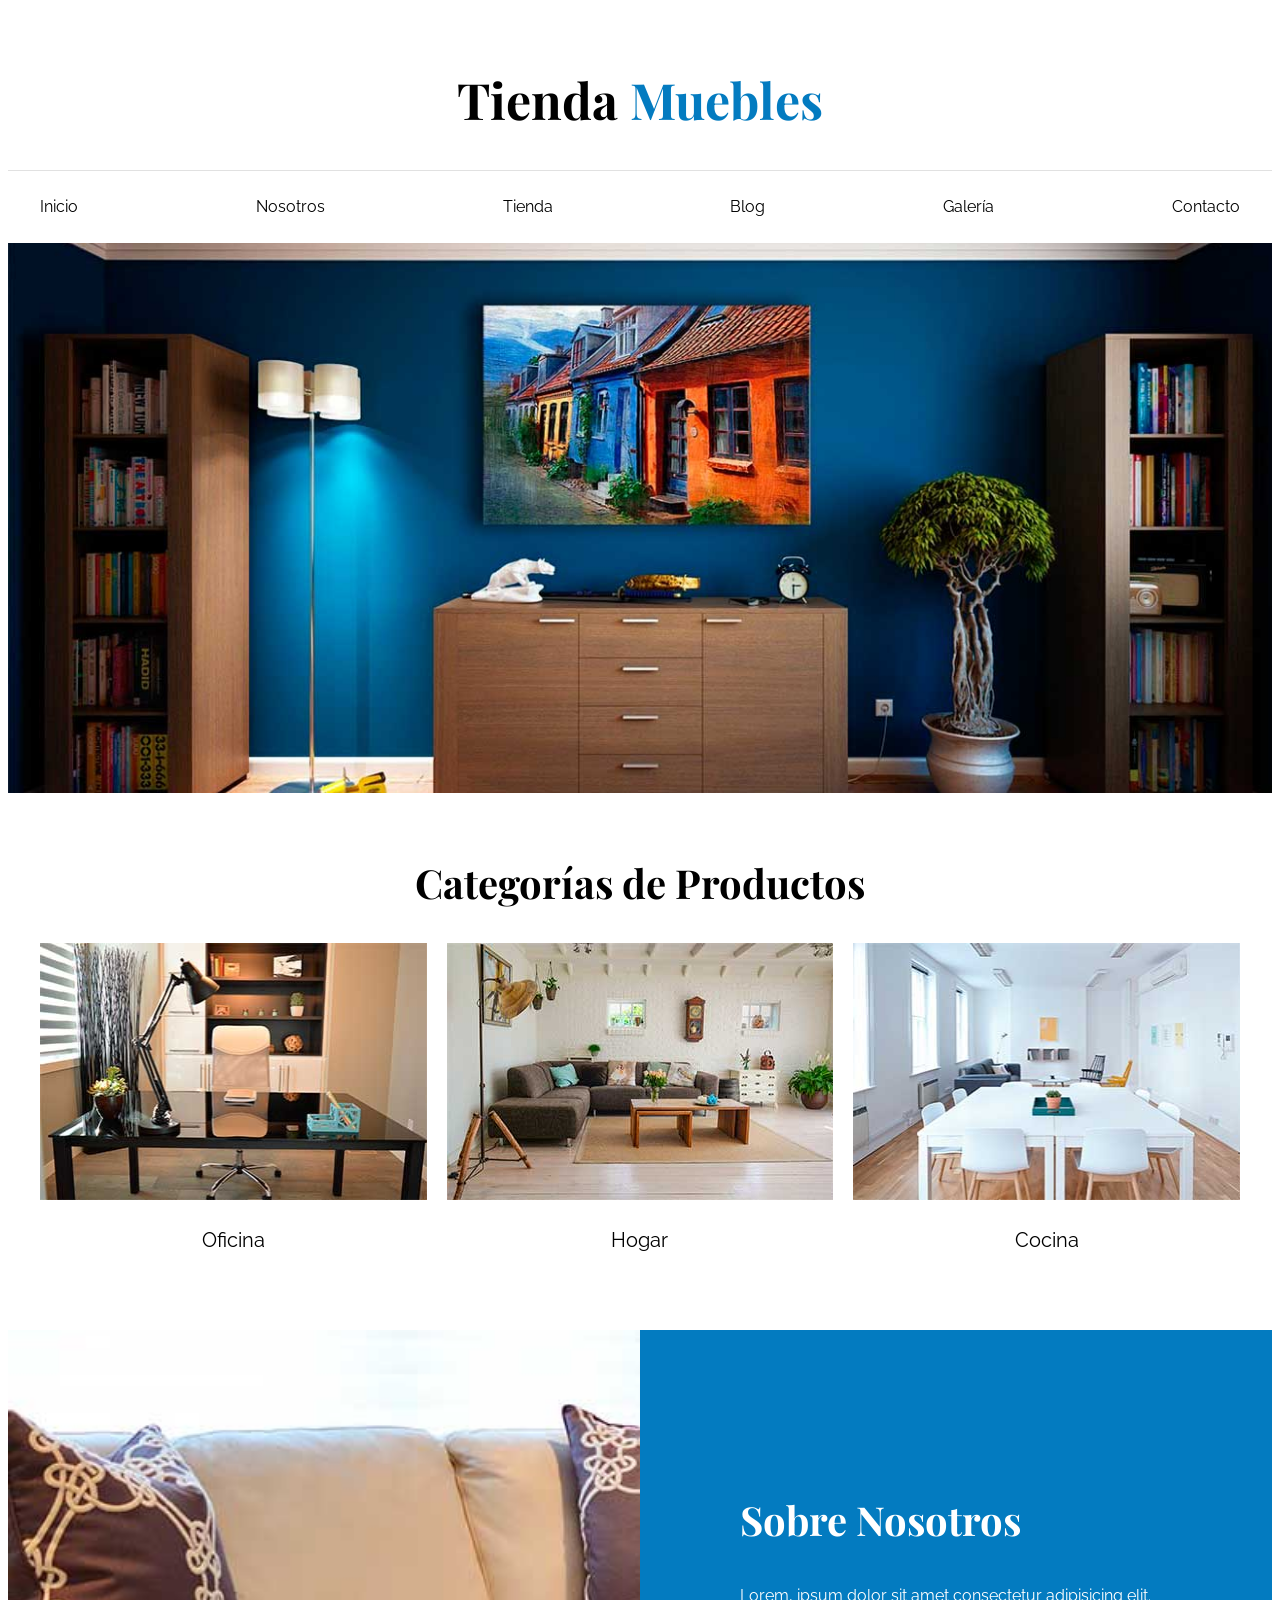
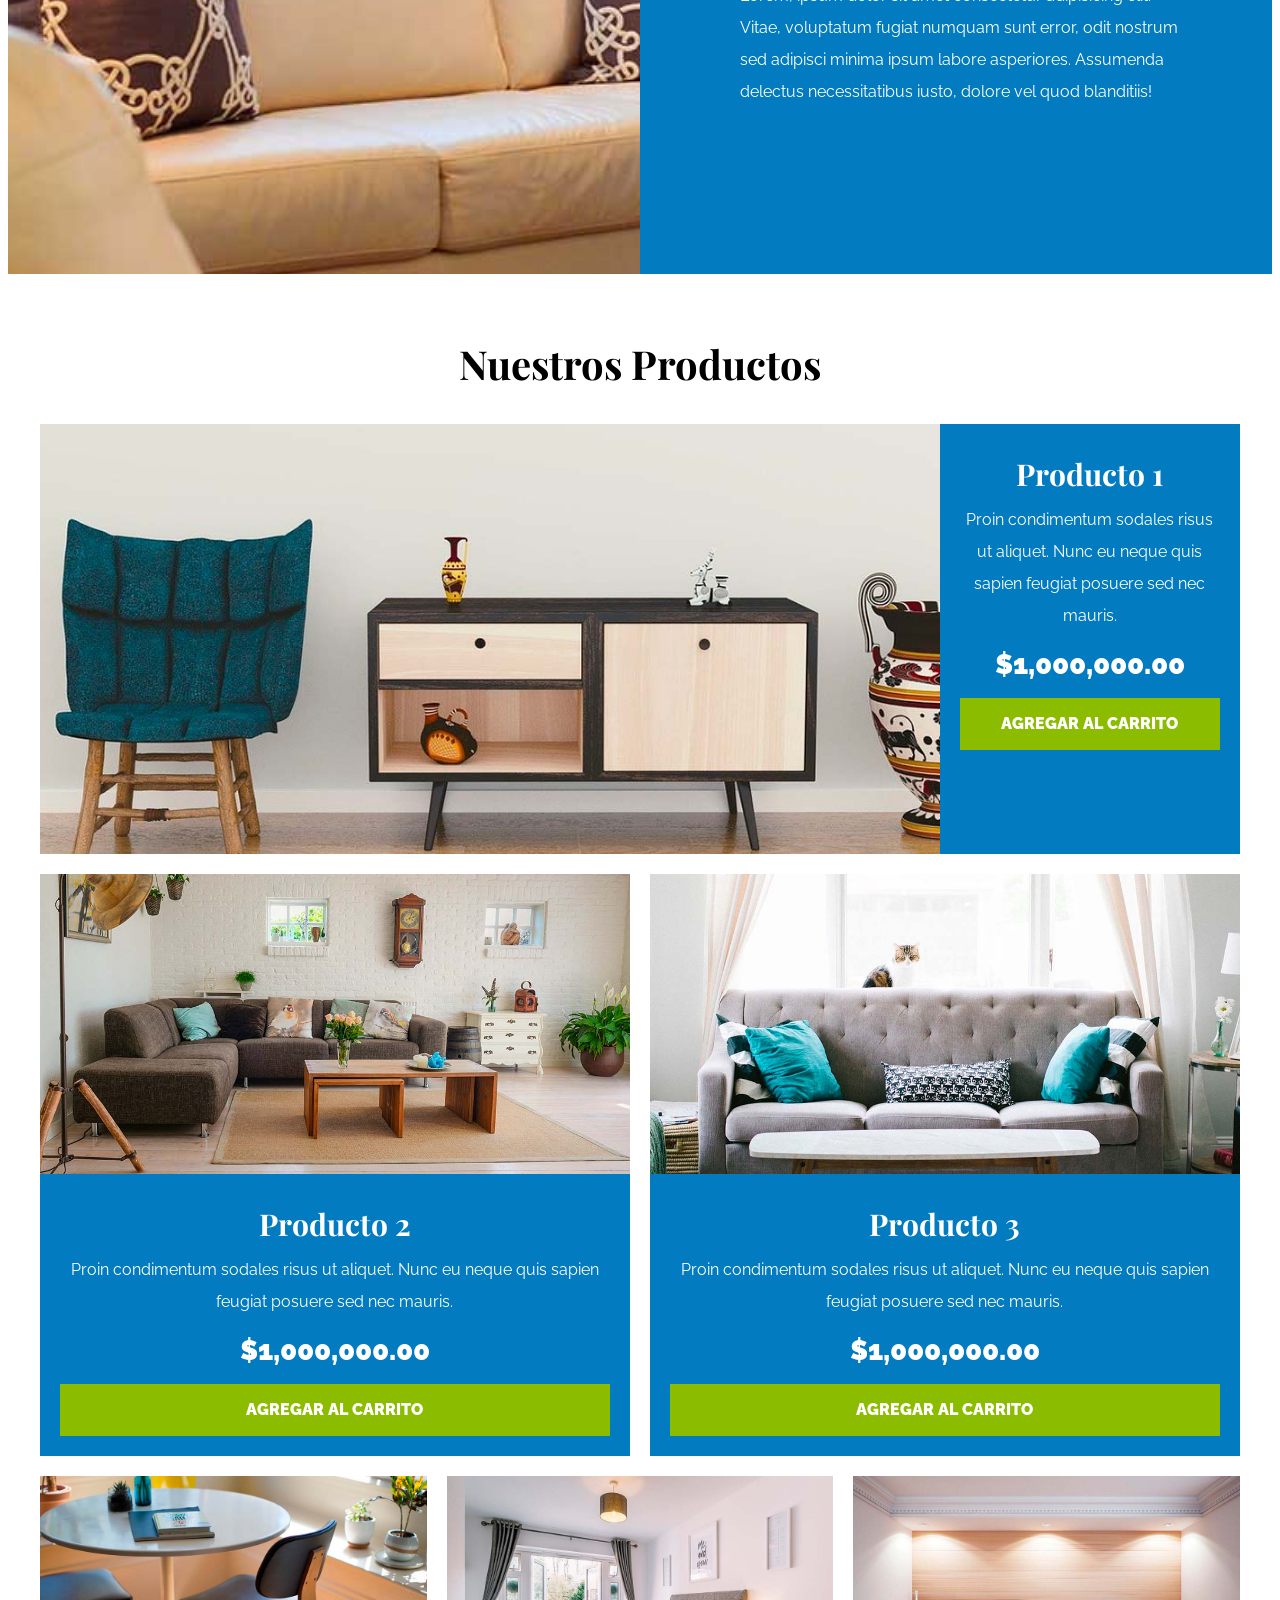
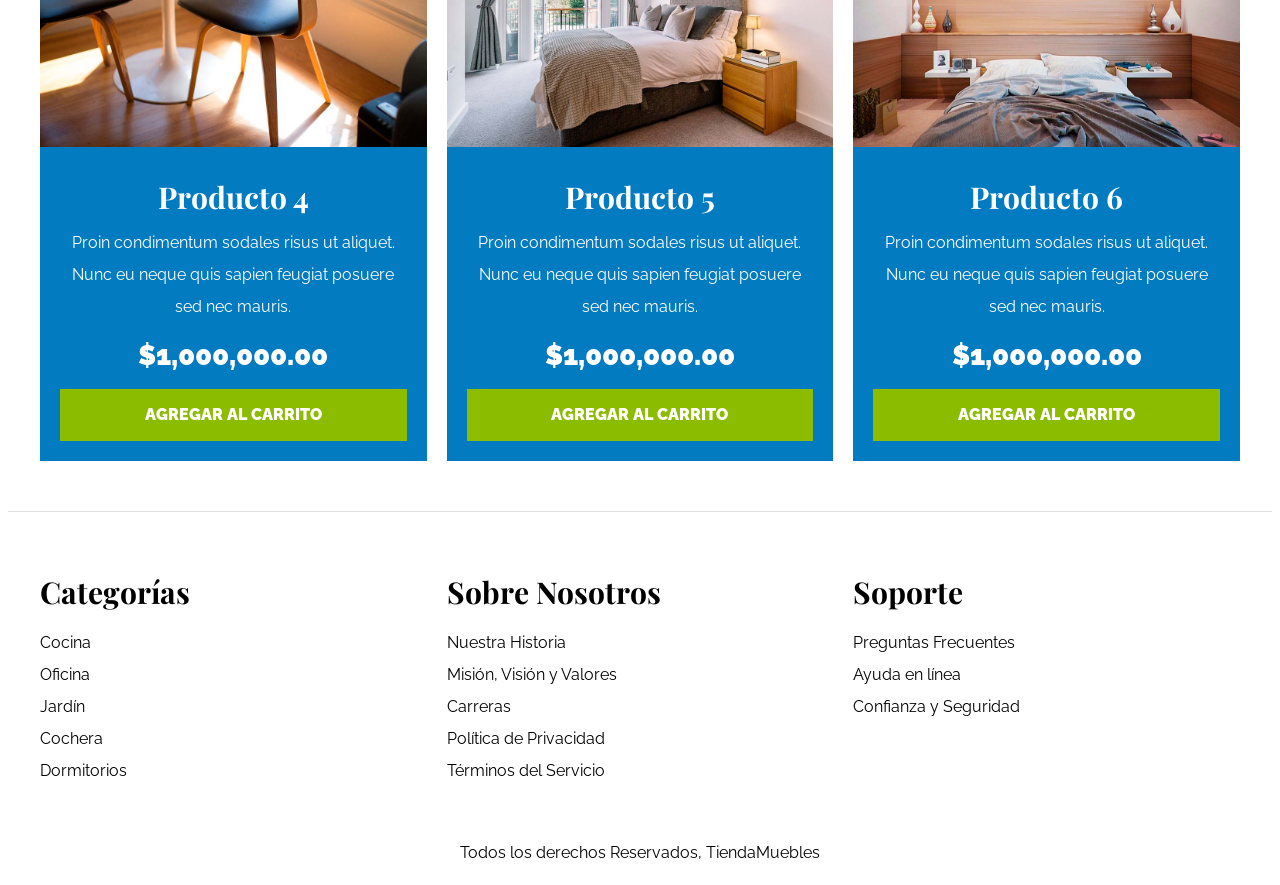
==== index.html @ 2a482887 "Examen Final html y css" ====
<!DOCTYPE html>
<html lang="en">
<head>
    <meta charset="UTF-8">
    <meta http-equiv="X-UA-Compatible" content="IE=edge">
    <meta name="viewport" content="width=device-width, initial-scale=1.0">
    <title>Ecommerce - Home</title>
    <link rel="stylesheet" href="css/normalize.css">
    <link rel="preconnect" href="https://fonts.googleapis.com">
<link rel="preconnect" href="https://fonts.gstatic.com" crossorigin="">
<link href="https://fonts.googleapis.com/css2?family=Playfair+Display:wght@700&amp;family=Raleway:wght@400;700;900&amp;display=swap" rel="stylesheet">
    <link rel="stylesheet" href="style.css">
</head>
<body>
    <header>
        <h1 class="nombre-sitio">Tienda <span> Muebles </span></h1>
    </header>
    
    <div class="contenedor-navegacion">
        <nav class="nav-principal contenedor">
            <a href="/ExamenFinal/index.html">Inicio</a>
            <a href="/ExamenFinal/Paginas extras/Nosotros.html">Nosotros</a>
            <a href="/ExamenFinal/Paginas extras/Tienda.html">Tienda</a>
            <a href="/ExamenFinal/Paginas extras/blog.html">Blog</a>
            <a href="/ExamenFinal/Paginas extras/Galeria.html">Galería</a>
            <a href="/ExamenFinal/Paginas extras/Contacto.html">Contacto</a>
        </nav>
    </div>


    <div class="hero"></div>

    <section class="contenedor categorias">
        <h2 class="text-center">Categorías de Productos</h2>

        <div class="listado-categorias">
            <div class="categoria">
                <img src="img/categoria1.jpg" alt="Imagen Categoría">
                <a href="#">Oficina</a>
            </div>

            <div class="categoria">
                <img src="img/categoria2.jpg" alt="Imagen Categoría">
                <a href="#">Hogar</a>
            </div>

            <div class="categoria">
                <img src="img/categoria3.jpg" alt="Imagen Categoría">
                <a href="#">Cocina</a>
            </div>
        </div>
    </section>


    <section class="sobre-nosotros">
        <div class="contenedor sobre-nosotros-grid">
            <div class="texto-nosotros">
                <h2>Sobre Nosotros</h2>
                <p>Lorem, ipsum dolor sit amet consectetur adipisicing elit. Vitae, voluptatum fugiat numquam sunt error, odit nostrum sed adipisci minima ipsum labore asperiores. Assumenda delectus necessitatibus iusto, dolore vel quod blanditiis!</p>
            </div>
        </div>
    </section>


    <main class="contenido-principal contenedor ">
        <h2 class="text-center">Nuestros Productos</h2>
        
        <div class="listado-productos">
            <div class="producto">
                <img src="img/producto1.jpg" alt="Imagen Producto">

                <div class="texto-producto">
                    <h3>Producto 1</h3>
                    <p>Proin condimentum sodales risus ut aliquet. Nunc eu neque quis sapien feugiat posuere sed nec mauris.</p>
                    <p class="precio">$1,000,000.00</p>

                    <a class="btn" href="#">Agregar al Carrito</a>
                </div> <!-- Info Producto -->
            </div> <!-- Producto -->

            <div class="producto">
                <img src="img/producto2.jpg" alt="Imagen Producto">

                <div class="texto-producto">
                    <h3>Producto 2</h3>
                    <p>Proin condimentum sodales risus ut aliquet. Nunc eu neque quis sapien feugiat posuere sed nec mauris.</p>
                    <p class="precio">$1,000,000.00</p>

                    <a class="btn" href="#">Agregar al Carrito</a>
                </div> <!-- Info Producto -->
            </div> <!-- Producto -->

            <div class="producto">
                <img src="img/producto3.jpg" alt="Imagen Producto">

                <div class="texto-producto">
                    <h3>Producto 3</h3>
                    <p>Proin condimentum sodales risus ut aliquet. Nunc eu neque quis sapien feugiat posuere sed nec mauris.</p>
                    <p class="precio">$1,000,000.00</p>

                    <a class="btn" href="#">Agregar al Carrito</a>
                </div> <!-- Info Producto -->
            </div> <!-- Producto -->

            <div class="producto">
                <img src="img/producto4.jpg" alt="Imagen Producto">

                <div class="texto-producto">
                    <h3>Producto 4</h3>
                    <p>Proin condimentum sodales risus ut aliquet. Nunc eu neque quis sapien feugiat posuere sed nec mauris.</p>
                    <p class="precio">$1,000,000.00</p>

                    <a class="btn" href="#">Agregar al Carrito</a>
                </div> <!-- Info Producto -->
            </div> <!-- Producto -->

            <div class="producto">
                <img src="img/producto5.jpg" alt="Imagen Producto">

                <div class="texto-producto">
                    <h3>Producto 5</h3>
                    <p>Proin condimentum sodales risus ut aliquet. Nunc eu neque quis sapien feugiat posuere sed nec mauris.</p>
                    <p class="precio">$1,000,000.00</p>

                    <a class="btn" href="#">Agregar al Carrito</a>
                </div> <!-- Info Producto -->
            </div> <!-- Producto -->

            <div class="producto">
                <img src="img/producto6.jpg" alt="Imagen Producto">

                <div class="texto-producto">
                    <h3>Producto 6</h3>
                    <p>Proin condimentum sodales risus ut aliquet. Nunc eu neque quis sapien feugiat posuere sed nec mauris.</p>
                    <p class="precio">$1,000,000.00</p>

                    <a class="btn" href="#">Agregar al Carrito</a>
                </div> <!-- Info Producto -->
            </div> <!-- Producto -->

        </div> <!-- Fin de Listado de Productos -->
    </main>




    <footer class="site-footer">
        <div class="grid-footer contenedor">
            <div>
                <h3>Categorías</h3>

                <nav class="footer-menu">
                    <a href="#">Cocina</a>
                    <a href="#">Oficina</a>
                    <a href="#">Jardín</a>
                    <a href="#">Cochera</a>
                    <a href="#">Dormitorios</a>
                </nav>
            </div>

            <div>
                <h3>Sobre Nosotros</h3>
                <nav class="footer-menu">
                    <a href="#">Nuestra Historia</a>
                    <a href="#">Misión, Visión y Valores</a>
                    <a href="#">Carreras</a>
                    <a href="#">Política de Privacidad</a>
                    <a href="#">Términos del Servicio</a>
                </nav>
            </div>

            <div>
                <h3>Soporte</h3>
                <nav class="footer-menu">
                    <a href="#">Preguntas Frecuentes</a>
                    <a href="#">Ayuda en línea</a>
                    <a href="#">Confianza y Seguridad</a>
                </nav>
            </div>

        </div>

        <p class="copyright">Todos los derechos Reservados, TiendaMuebles</p>
    </footer>


</body>
</html>
---- style.css ----
html {
  box-sizing: border-box;
  font-size: 62.5%; /* 1REM = 10px */
}
*,
*:before,
*:after {
  box-sizing: inherit;
}
body {
  font-family: "Raleway", sans-serif;
  font-size: 1.6rem;
  line-height: 2;
}

/* Globales */
h1,
h2,
h3 {
  font-family: "Playfair Display", serif;
  margin: 0 0 2rem 0;
}
h1 {
  font-size: 4rem;
}

@media (min-width: 768px) {
  h1 {
    font-size: 5rem;
  }
}

h2 {
  font-size: 3.2rem;
}

@media (min-width: 768px) {
  h2 {
    font-size: 4rem;
  }
}

h3 {
  font-size: 2.4rem;
}

@media (min-width: 768px) {
  h3 {
    font-size: 3rem;
  }
}

a {
  text-decoration: none;
  color: #000;
}

.contenedor {
  max-width: 120rem;
  margin: 0 auto;
}

img {
  max-width: 100%;
  display: block;
}

.btn {
  background-color: #8cbc00;
  display: block;
  color: #fff;
  text-transform: uppercase;
  font-weight: 900;
  padding: 1rem;
  transition: background-color 0.3s ease-out;
  text-align: center;
  border: none;
  width: 100%;
}

.btn:hover {
  background-color: #769c02;
  cursor: pointer;
}

@media (min-width: 768px) {
  .btn {
    width: auto;
  }
}

/** Utilidades */
.text-center {
  text-align: center;
}

@media (min-width: 768px) {
  .max-width-30 {
    max-width: 30rem;
  }
}

/** Header y Navegacion **/
.nombre-sitio {
  margin-top: 5rem;
  text-align: center;
}

.nombre-sitio span {
  color: #037bc0;
}

.contenedor-navegacion {
  border-top: 0.1rem solid #e1e1e1;
}

.nav-principal {
  padding: 2rem 0;
  display: flex;
  flex-direction: column;
  align-items: center;
}

@media (min-width: 768px) {
  .nav-principal {
    justify-content: space-between;
    flex-direction: row;
  }
}

.hero {
  background-image: url(img/principal.jpg);
  background-repeat: no-repeat;
  background-size: cover;
  background-position: center center;
  height: 24rem;
}

@media (min-width: 768px) {
  .hero {
    height: 55rem;
  }
}

/** Categorias **/
.categorias {
  padding: 5rem 0;
}

.categoria {
  margin-bottom: 2rem;
}

@media (min-width: 768px) {
  .categoria {
    margin-bottom: 0;
  }
}

.categoria img {
  width: 100%;
}

.categoria a {
  text-align: center;
  display: block;
  padding: 2rem;
  font-size: 2rem;
}

.categoria a:hover {
  background-color: #037bc0;
  color: #ffffff;
  border-bottom-right-radius: 1rem;
}

@media (min-width: 768px) {
  .listado-categorias {
    display: grid;
    grid-template-columns: repeat(3, 1fr);
    gap: 2rem;
  }
}

/** Bloque Nosotros */
.sobre-nosotros {
  background-image: linear-gradient(
      to bottom,
      transparent 50%,
      #037bc0 50%,
      #037bc0 100%
    ),
    url(img/nosotros.jpg);
  background-position: center, top left;
  background-repeat: no-repeat;
  background-size: 100%, 75rem;
  /* el 100% es el color azul */
}

@media (min-width: 768px) {
  .sobre-nosotros {
    background-image: linear-gradient(
        to right,
        transparent 50%,
        #037bc0 50%,
        #037bc0 100%
      ),
      url(img/nosotros.jpg);
    background-position: left center;
    padding: 10rem 0;
    background-size: 100%, 160rem;
  }
}

.sobre-nosotros-grid {
  display: grid;
  grid-template-rows: repeat(2, 1fr);
}

@media (min-width: 768px) {
  .sobre-nosotros-grid {
    grid-template-columns: repeat(2, 1fr);
    grid-template-rows: unset;
    column-gap: 10rem;
  }
}

.texto-nosotros {
  grid-row: 2 / 3;
  color: #fff;
  padding: 5rem;
}

@media (min-width: 768px) {
  .texto-nosotros {
    grid-column: 2/3;
  }
}

/** Listado de Productos **/
.contenido-principal {
  padding-top: 5rem;
}

@media (min-width: 768px) {
  .listado-productos {
    display: grid;
    grid-template-columns: repeat(6, 1fr);
    gap: 2rem;
  }

  .producto:nth-child(1) {
    grid-column-start: 1;
    grid-column-end: 7;
    display: grid;
    grid-template-columns: 3fr 1fr;
  }

  .producto:nth-child(1) img {
    height: 43rem;
    width: 100%;
    object-fit: cover;
  }

  .producto:nth-child(2) {
    grid-column-start: 1;
    grid-column-end: 4;
  }

  .producto:nth-child(2) img,
  .producto:nth-child(3) img {
    height: 30rem;
    width: 100%;
    object-fit: cover;
  }

  .producto:nth-child(3) {
    grid-column-start: 4;
    grid-column-end: 7;
  }

  .producto:nth-child(4) {
    grid-column-start: 1;
    grid-column-end: 3;
  }

  .producto:nth-child(5) {
    grid-column-start: 3;
    grid-column-end: 5;
  }

  .producto:nth-child(6) {
    grid-column-start: 5;
    grid-column-end: 7;
  }
}

.producto {
  background-color: #037bc0;
  margin-bottom: 2rem;
}

@media (min-width: 768px) {
  .producto {
    margin-bottom: 0;
  }
}

.producto:last-of-type {
  margin-bottom: 0;
}

.texto-producto {
  text-align: center;
  color: #ffffff;
  padding: 2rem;
}

.texto-producto h3 {
  margin: 0;
}

.texto-producto p {
  margin: 0 0 0.5rem 0;
}

.texto-producto .precio {
  font-size: 2.8rem;
  font-weight: 900;
}

/** Footer **/
.site-footer {
  border-top: 1px solid #e1e1e1;
  margin-top: 5rem;
  padding-top: 5rem;
}

.site-footer h3 {
  margin-bottom: 0.5rem;
  text-align: center;
}

@media (min-width: 768px) {
  .site-footer h3 {
    text-align: left;
  }

  .grid-footer {
    display: grid;
    grid-template-columns: repeat(3, 1fr);
    gap: 2rem;
  }
}

.grid-footer > div {
  margin-bottom: 2rem;
}

@media (min-width: 768px) {
  .grid-footer > div {
    margin: 0;
  }
}

.footer-menu a {
  display: block;
  text-align: center;
}

@media (min-width: 768px) {
  .footer-menu a {
    text-align: left;
  }
}

.copyright {
  margin-top: 5rem;
  text-align: center;
}

/** Nosotros **/
.contenido-nosotros {
  display: grid;
  grid-template-columns: 1fr 2fr;
  grid-template-columns: repeat(auto-fit, minmax(25rem, 1fr));
  column-gap: 4rem;
}

.informacion-nosotros {
  display: flex;
  flex-direction: column;
  justify-content: center;
  padding: 5rem;
}

@media (min-width: 768px) {
  .informacion-nosotros {
    padding: 0;
  }
}

/** Blog */

@media (min-width: 768px) {
  .contenedor-blog {
    display: grid;
    grid-template-columns: 2fr 1fr;
    column-gap: 4rem;
  }
}

.entrada {
  border-bottom: 2px solid #e1e1e1;
  margin-bottom: 2rem;
  padding-bottom: 4rem;
}

.entrada h2 {
  text-align: center;
}

@media (min-width: 768px) {
  .entrada h2 {
    text-align: left;
  }
}

.contenido-blog {
  padding: 2rem;
}

.entrada:last-of-type {
  border: none;
}

@media (min-width: 768px) {
  .entrada-meta {
    display: flex;
    justify-content: space-between;
  }
}

.entrada-meta p {
  font-weight: bold;
}

.entrada-meta span {
  color: #037bc0;
}

.contenido-entrada-blog {
  width: 60rem;
  margin: 0 auto;
}

aside {
  margin-left: 20px;
}

@media (min-width: 768px) {
  aside {
    margin-left: 0;
  }
}

/* Formulario */

.formulario {
  max-width: 60rem;
  margin: 0 auto;
}

.formulario fieldset {
  border: 1px solid black;
  margin-bottom: 2rem;
}

.formulario legend {
  background-color: #005485;
  width: 100%;
  text-align: center;
  color: #fff;
  text-transform: uppercase;
  font-weight: 900;
  padding: 1rem;
  margin-bottom: 4rem;
}

.campo {
  display: flex;
  margin-bottom: 2rem;
}

.campo label {
  flex-basis: 10rem;
}

.campo input:not([type="radio"]),
.campo textarea,
.campo select {
  flex: 1;
  border: 1px solid #e1e1e1;
  padding: 1rem;
}

/** Galeria **/
.galeria {
  list-style: none;
  margin: 0;
  padding: 0;
  display: grid;
  grid-template-columns: 1fr;
  gap: 2rem;
}

@media (min-width: 768px) {
  .galeria {
    grid-template-columns: repeat(3, 1fr);
  }
}

.galeria img {
  height: 40rem;
  width: 40rem;
  object-fit: cover;
}
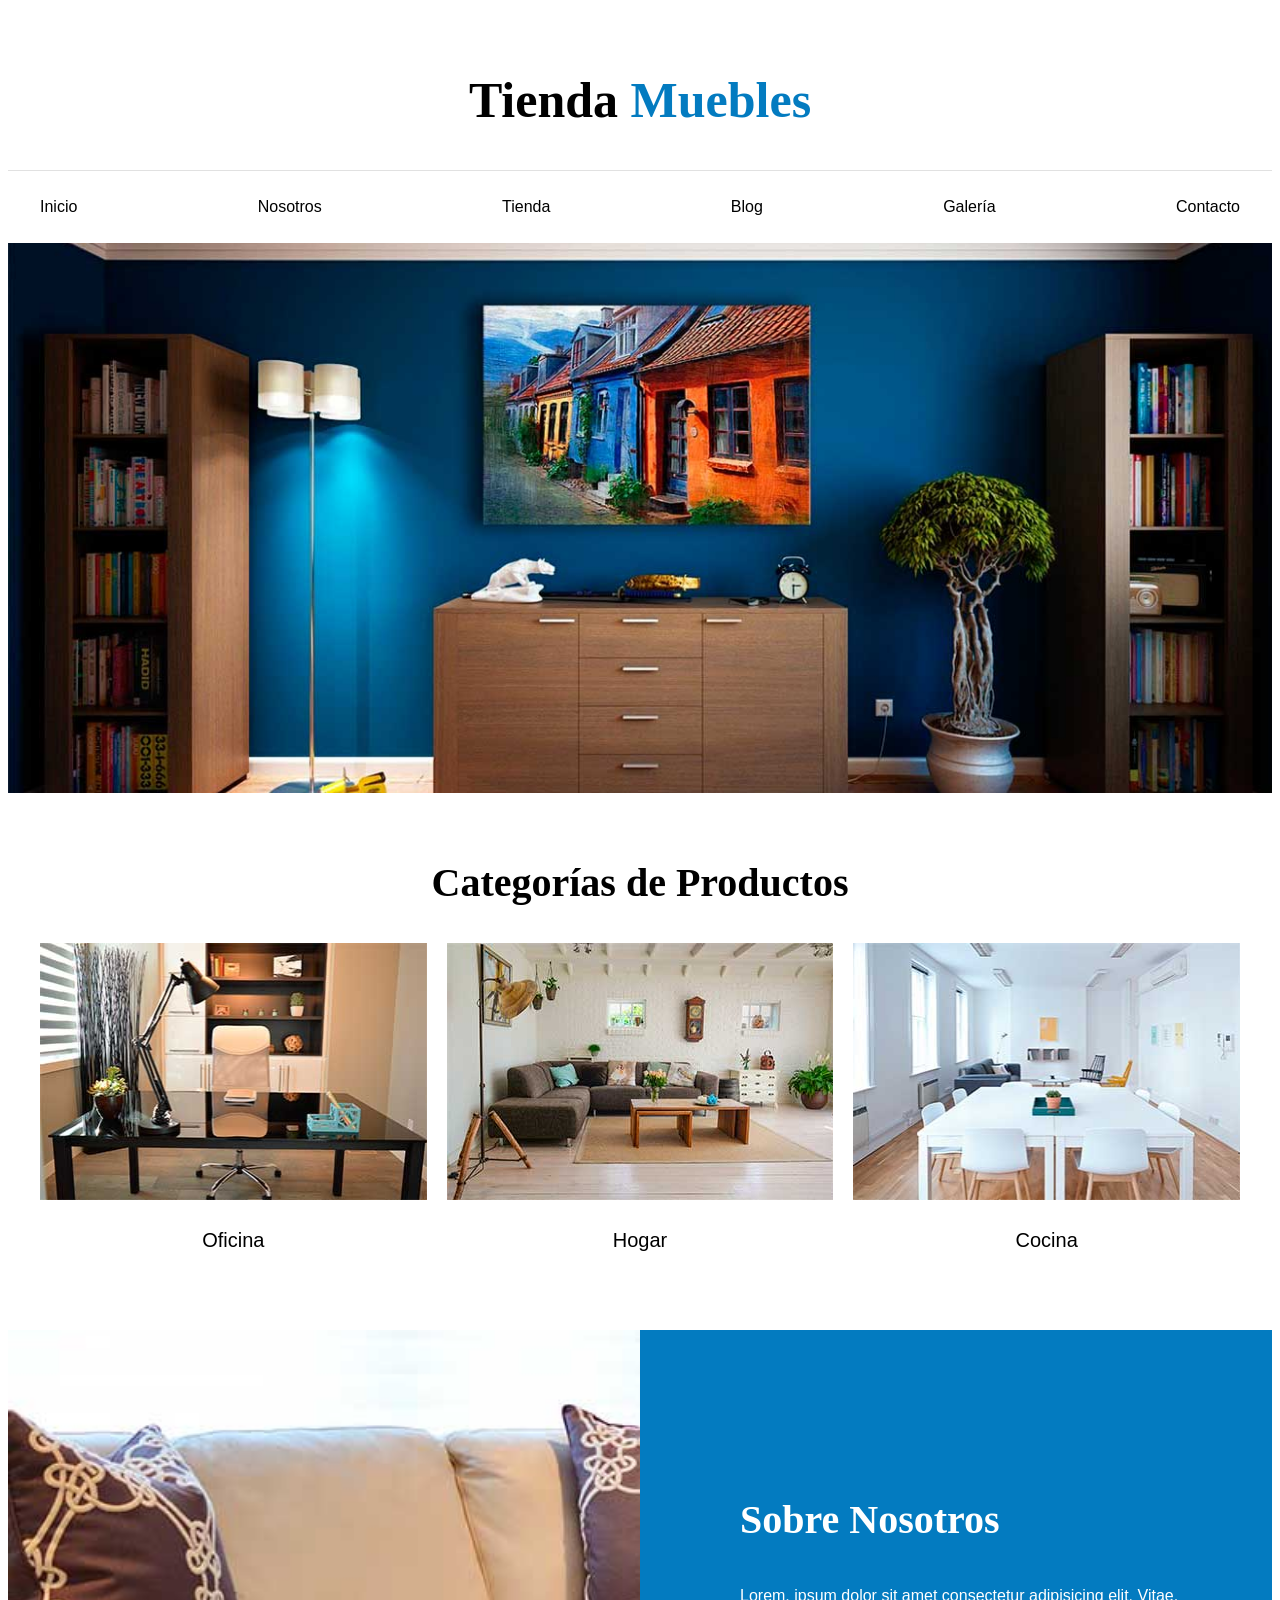
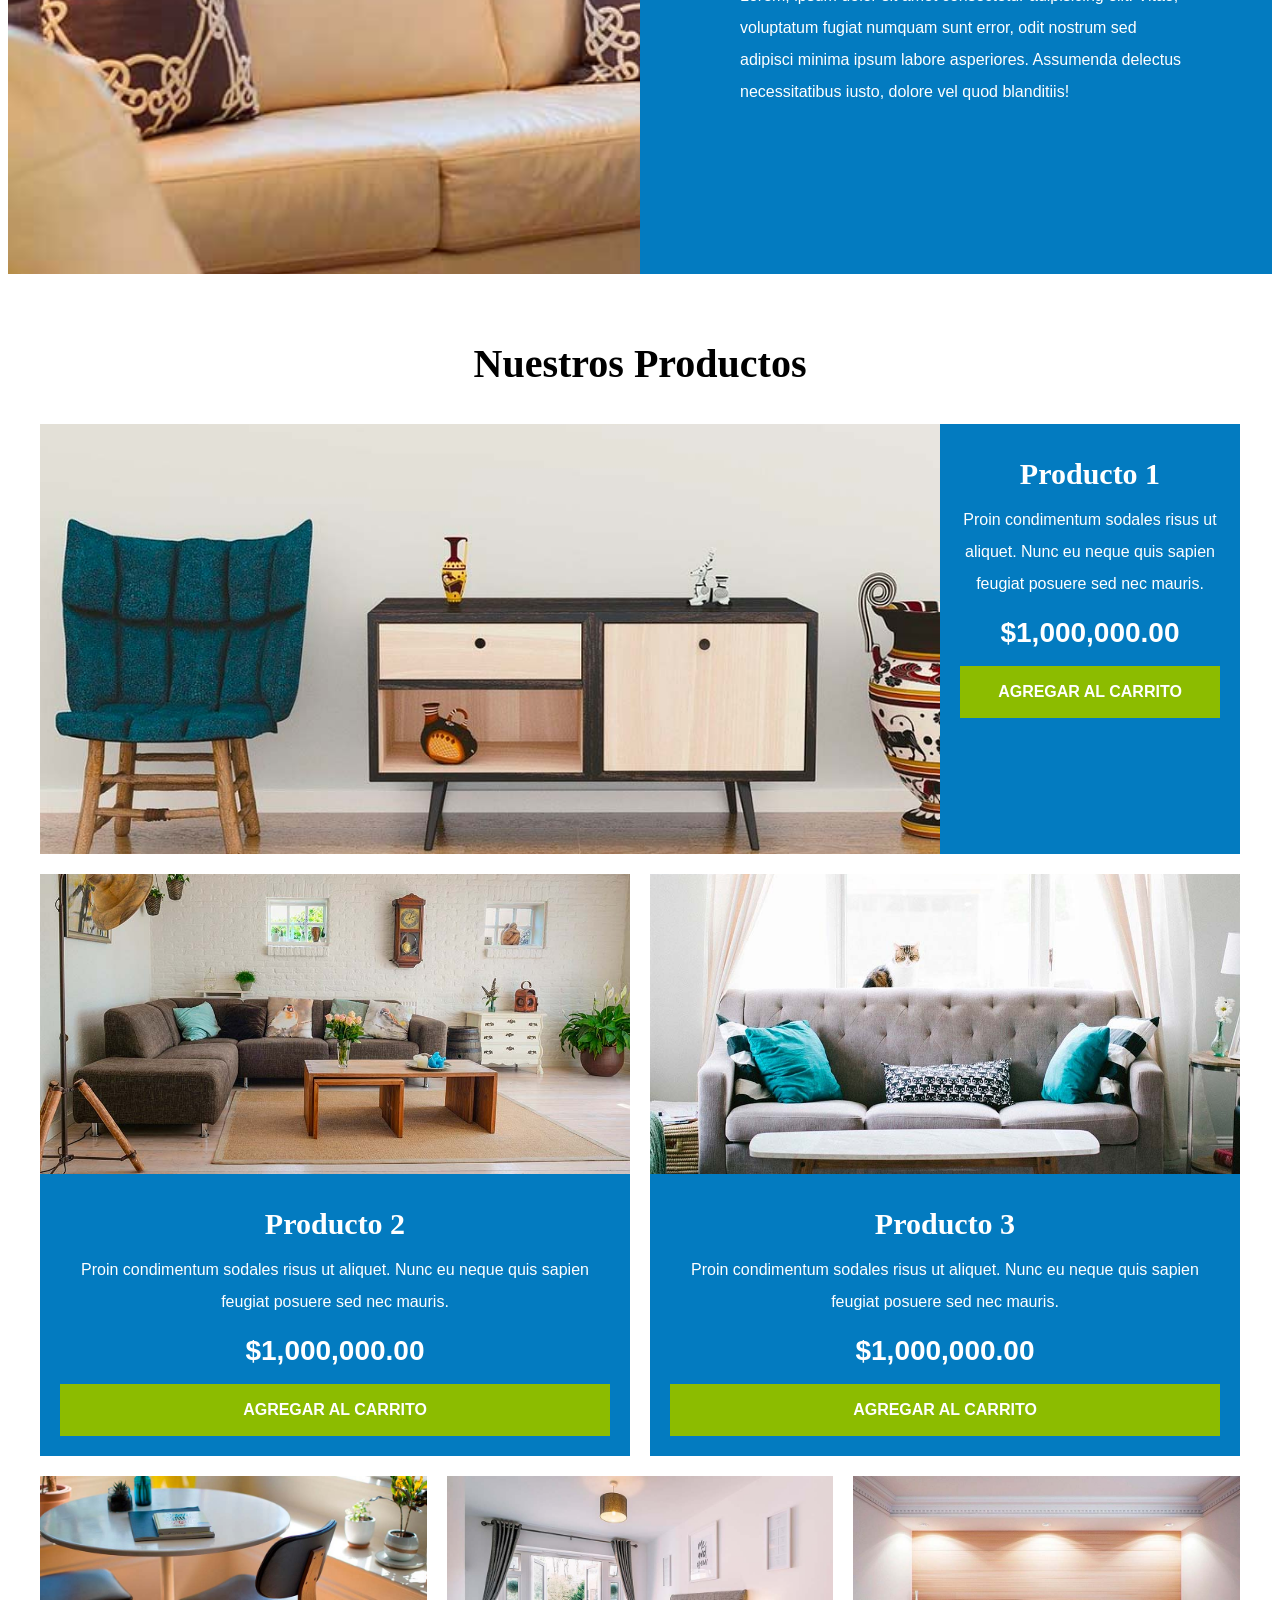
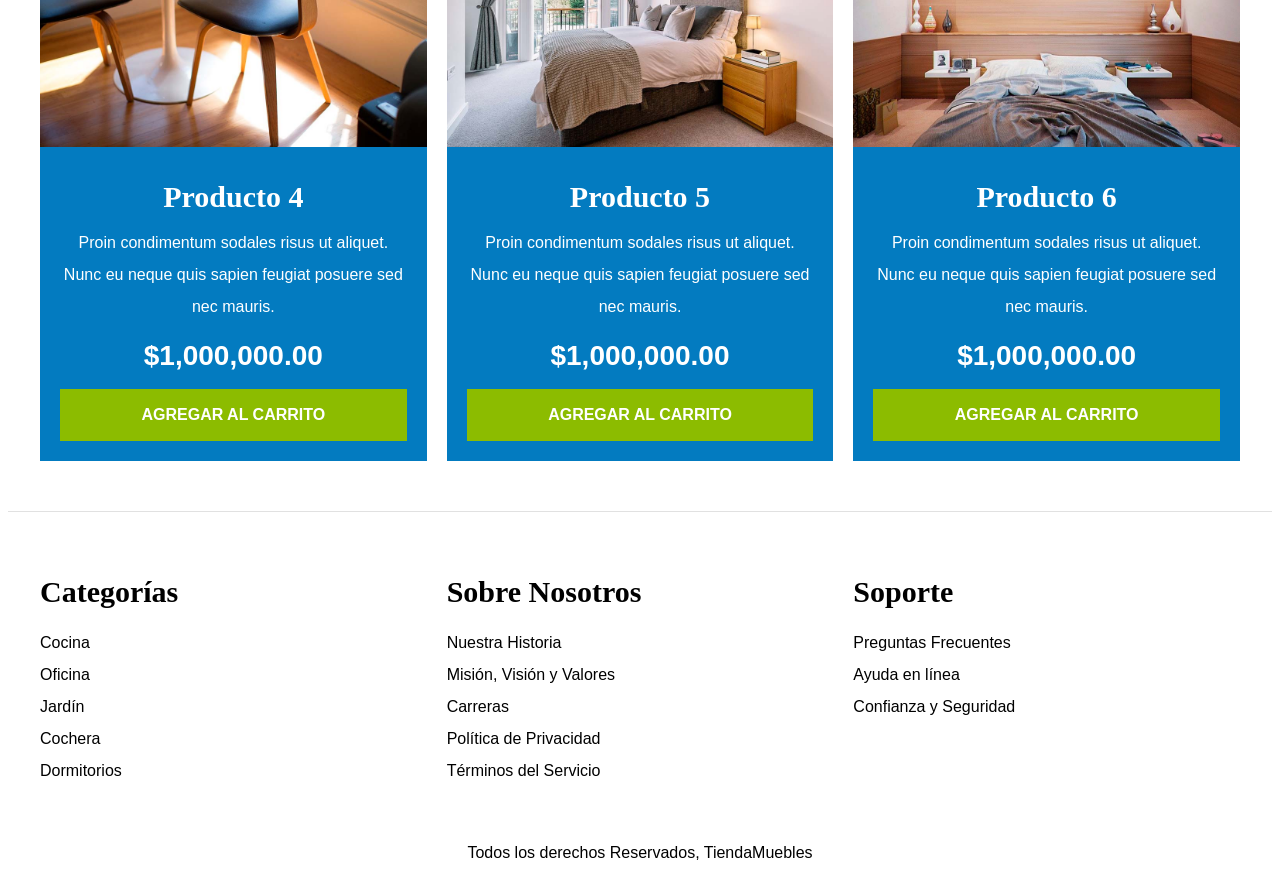
==== commit b4290be6: "Actualizacion Examen Final" ====
--- a/index.html
+++ b/index.html
@@ -4,12 +4,9 @@
     <meta charset="UTF-8">
     <meta http-equiv="X-UA-Compatible" content="IE=edge">
     <meta name="viewport" content="width=device-width, initial-scale=1.0">
-    <title>Ecommerce - Home</title>
-    <link rel="stylesheet" href="css/normalize.css">
-    <link rel="preconnect" href="https://fonts.googleapis.com">
-<link rel="preconnect" href="https://fonts.gstatic.com" crossorigin="">
-<link href="https://fonts.googleapis.com/css2?family=Playfair+Display:wght@700&amp;family=Raleway:wght@400;700;900&amp;display=swap" rel="stylesheet">
     <link rel="stylesheet" href="style.css">
+    <title>Inicio</title>
+    
 </head>
 <body>
     <header>
